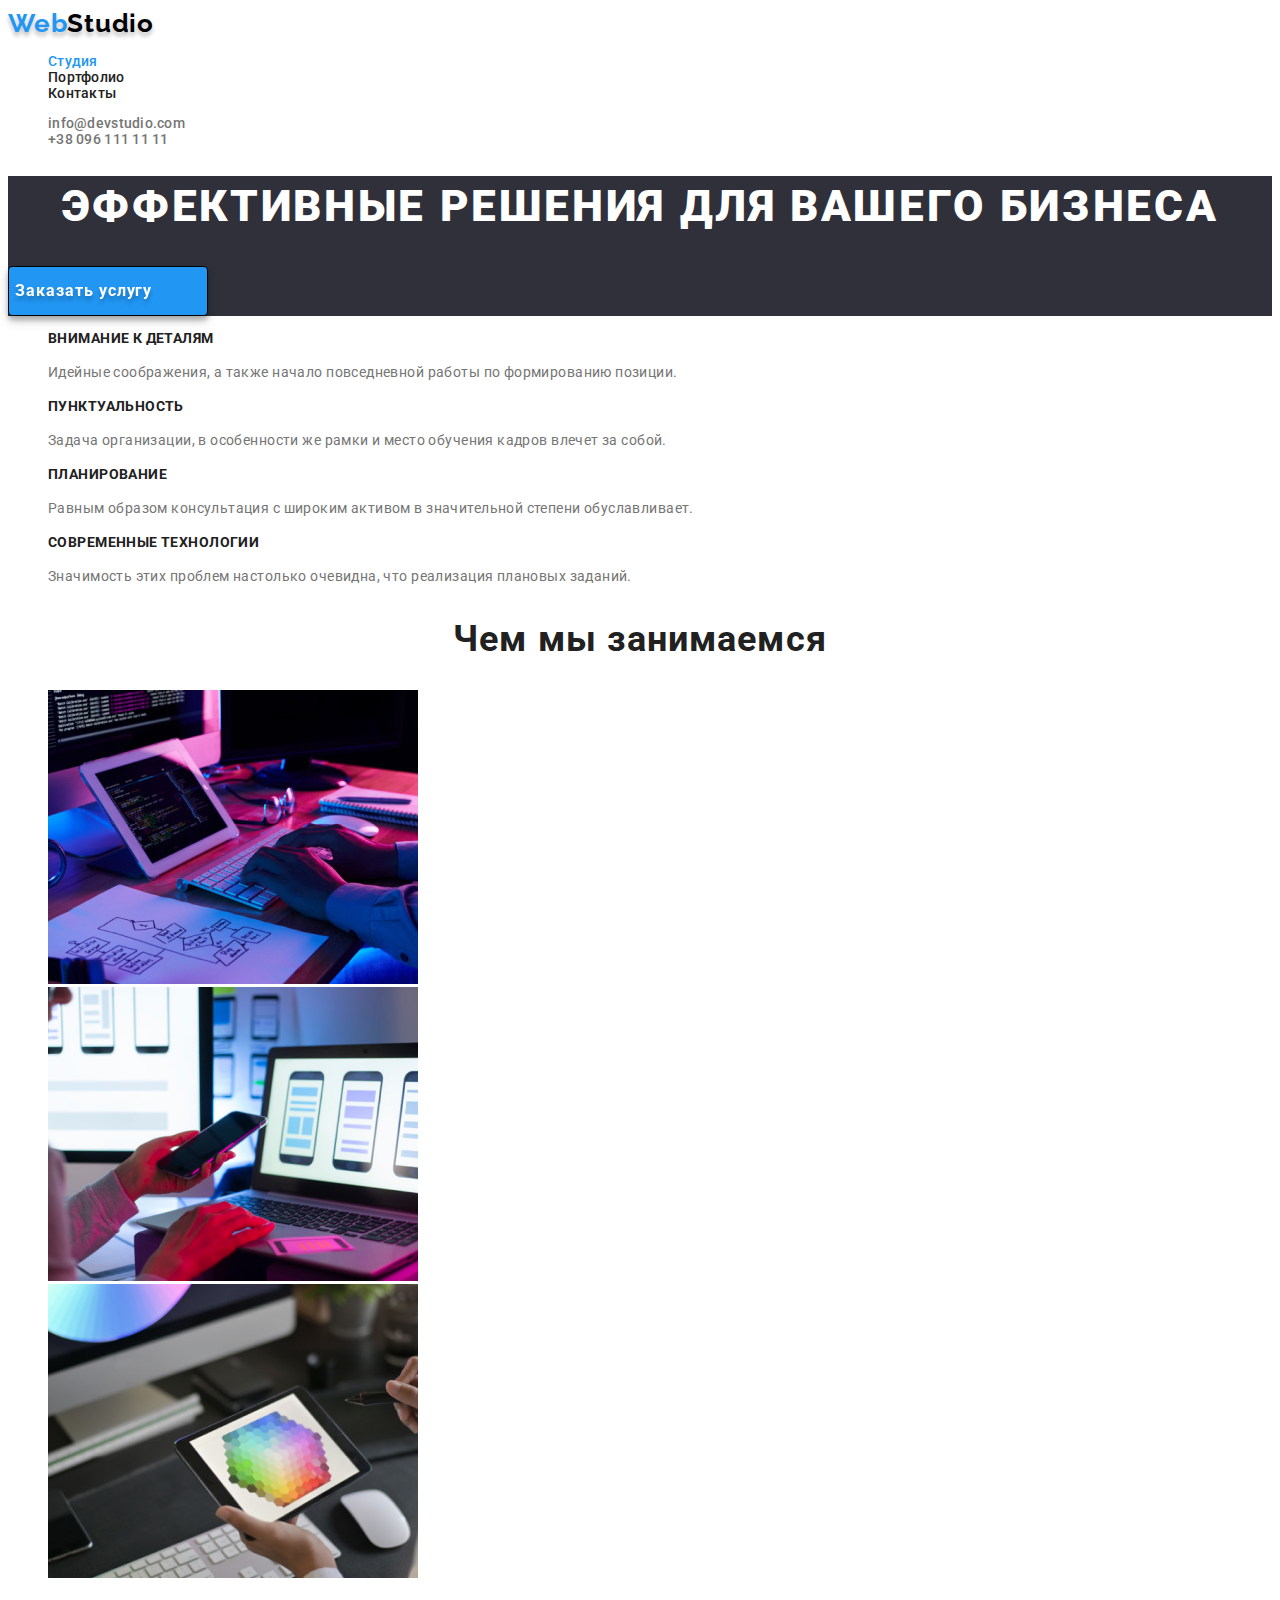
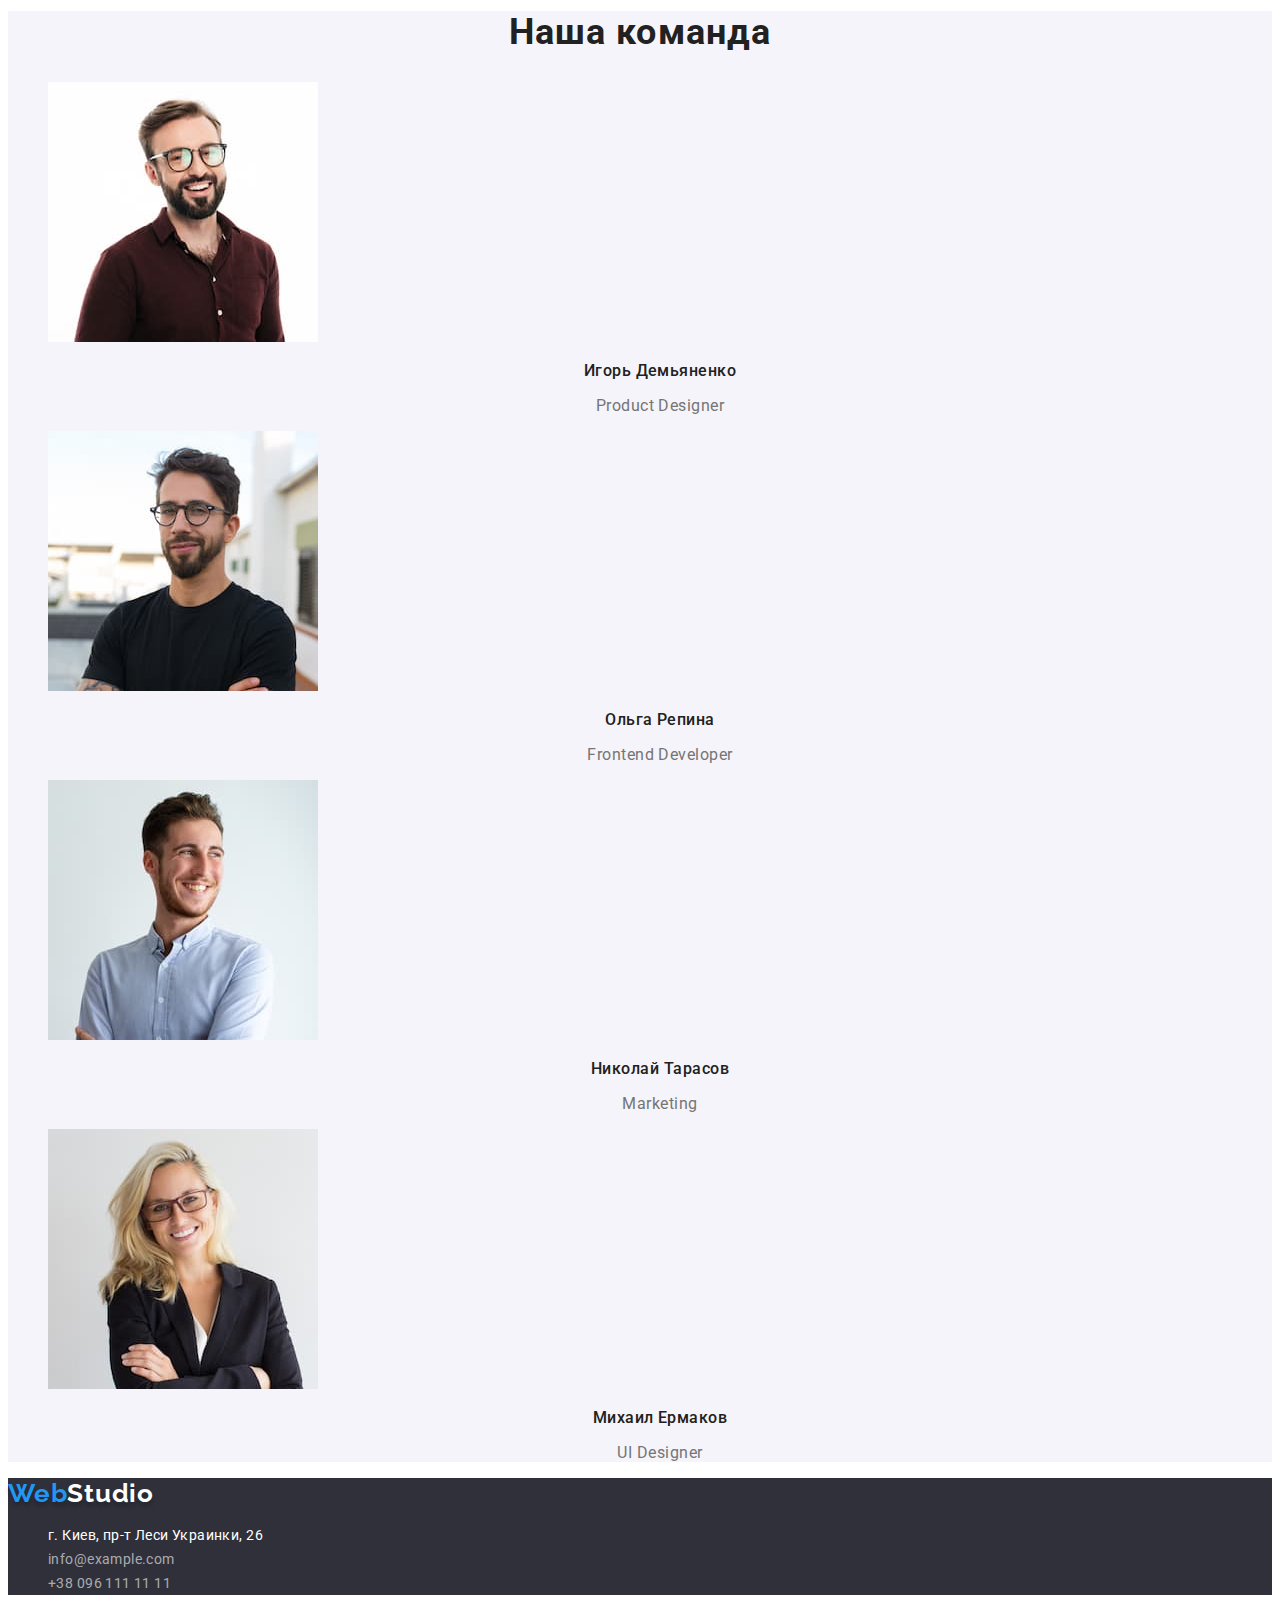
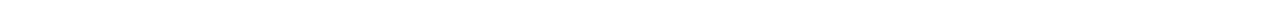
==== index.html @ 43584143 "Initial commit" ====
<!DOCTYPE html>
<html lang="ru">
  <head>
    <!-- Службова інформація -->
    <meta charset="utf-8" />
    <meta name="description" content="WebStudio" />
    <meta http-equiv="X-UA-Compatible" content="IE=edge" />

    <meta name="viewport" content="width=device-width, initial-scale=1.0" />
    <title>WebStudio</title>

    <!--Fonts start -->
    <link rel="preconnect" href="https://fonts.googleapis.com" />
    <link rel="preconnect" href="https://fonts.gstatic.com" crossorigin />
    <link
      href="https://fonts.googleapis.com/css2?family=Raleway:wght@700&family=Roboto:wght@400;500;700;900&display=swap"
      rel="stylesheet"
    />
    <!--fonts end-->
    <link rel="stylesheet" href="./css/styles.css" />
  </head>
  <body>
    <!-- Header section -->
    <header class="header">
      <a class="link header-logo-lp" href="./index.html"
        >Web<span class="link header-logo-rp">Studio</span></a
      >
      <nav class="header-nav">
        <ul class="list header-list">
          <li class="header-item">
            <a class="link header-link header-link-current" href="./index.html"
              >Студия</a
            >
          </li>
          <li class="header-item">
            <a class="link header-link" href="./portfolio.html">Портфолио</a>
          </li>
          <li class="header-item">
            <a class="link header-link" href="#">Контакты</a>
          </li>
        </ul>
      </nav>
      <ul class="list header-contacts-list">
        <li class="header-contacts-item">
          <a class="link header-email" href="mailto:info@devstudio.com"
            >info@devstudio.com</a
          >
        </li>
        <li class="header-contacts-item">
          <a class="link header-phone" href="tel:+380961111111"
            >+38 096 111 11 11</a
          >
        </li>
      </ul>
    </header>
    <!-- Main section -->
    <main>
      <!-- Hero -->
      <section class="hero">
        <h1 class="hero-header">Эффективные решения для вашего бизнеса</h1>
        <button class="hero-btn btn" type="button">Заказать услугу</button>
      </section>

      <!-- Features section (1-list) -->
      <section class="features">
        <h2 class="visually-hidden">Дьявол в деталях</h2>
        <ul class="list features-list">
          <li class="features-item">
            <h3 class="features-title">Внимание к деталям</h3>
            <p class="features-text">
              Идейные соображения, а также начало повседневной работы по
              формированию позиции.
            </p>
          </li>
          <li class="features-item">
            <h3 class="features-title">Пунктуальность</h3>
            <p class="features-text">
              Задача организации, в особенности же рамки и место обучения кадров
              влечет за собой.
            </p>
          </li>
          <li class="features-item">
            <h3 class="features-title">Планирование</h3>
            <p class="features-text">
              Равным образом консультация с широким активом в значительной
              степени обуславливает.
            </p>
          </li>
          <li class="features-item">
            <h3 class="features-title">Современные технологии</h3>
            <p class="features-text">
              Значимость этих проблем настолько очевидна, что реализация
              плановых заданий.
            </p>
          </li>
        </ul>
      </section>
      <!-- What we do section -->
      <section class="what-we-do">
        <h2 class="wwd-header">Чем мы занимаемся</h2>
        <ul class="list wwd-img-list">
          <li class="wwd-item">
            <img
              class="wwd-img"
              src="./images/wwd/box-1.jpg"
              alt="кодим"
              width="370"
              height="294"
            />
          </li>
          <li class="wwd-item">
            <img
              class="wwd-img"
              src="./images/wwd/box-2.jpg"
              alt="ещекодим"
              width="370"
              height="294"
            />
          </li>

          <li class="wwd-item">
            <img
              class="wwd-img"
              src="./images/wwd/box-3.jpg"
              alt="дизайним"
              width="370"
              height="294"
            />
          </li>
        </ul>
      </section>

      <!-- Our team section (1-list) -->
      <section class="our-team">
        <h2 class="our-team-header">Наша команда</h2>
        <ul class="list team-card-list">
          <li class="team-card-item">
            <img
              class="team-card-img"
              src="./images/our-team/tc1.jpg"
              alt="Демьяненко"
              width="270"
              height="260"
            />
            <h3 class="team-card-header">Игорь Демьяненко</h3>
            <p class="team-card-title">Product Designer</p>
          </li>
          <li class="team-card-item">
            <img
              class="team-card-img"
              src="./images/our-team/tc2.jpg"
              alt="Репина"
              width="270"
              height="260"
            />
            <h3 class="team-card-header">Ольга Репина</h3>
            <p class="team-card-title">Frontend Developer</p>
          </li>
          <li class="team-card-item">
            <img
              class="team-card-img"
              src="./images/our-team/tc3.jpg"
              alt="Тарасовв"
              width="270"
              height="260"
            />
            <h3 class="team-card-header">Николай Тарасов</h3>
            <p class="team-card-title">Marketing</p>
          </li>
          <li class="team-card-item">
            <img
              class="team-card-img"
              src="./images/our-team/tc4.jpg"
              alt="Ермаков"
              width="270"
              height="260"
            />
            <h3 class="team-card-header">Михаил Ермаков</h3>
            <p class="team-card-title">UI Designer</p>
          </li>
        </ul>
      </section>
    </main>
    <!-- Footer section -->
    <footer class="footer">
      <a class="link footer-logo-lp" href="./index.html"
        >Web<span class="link footer-logo-rp">Studio</span></a
      >
      <address>
        <ul class="list footer-address-list">
          <li class="footer-address-item">
            <a
              class="link footer-geo-address"
              href="https://goo.gl/maps/RQotqpEW55b5SoMn7"
              target="blank"
              rel="noopener noreferrer"
              >г. Киев, пр-т Леси Украинки, 26</a
            >
          </li>
          <li class="link footer-address-item">
            <a class="link footer-email" href="mailto:info@example.com"
              >info@example.com</a
            >
          </li>
          <li class="link footer-address-item">
            <a class="link footer-phone" href="tel:+380961111111"
              >+38 096 111 11 11</a
            >
          </li>
        </ul>
      </address>
    </footer>
  </body>
</html>
---- css/styles.css ----
/* INDEX.html page */
:root {
  /* fonts */
  --main-font: "Roboto", "sans-serif";
  --secondary-font: "Raleway", "san-serif";

  /* text colors */
  --main-text-color-b: #212121;
  --main-text-color-w: #ffffff;
  --main-text-color-gr: #757575;
  --btn-text-color-w: #ffffff;
  --btn-text-color-d: #212121;
  --accent-text-color-bl: #2196f3;

  /* backgroung colors */
  --main-bg-color-dk: #2f303a;
  --main-bg-color-gr: #f5f4fa;
  --main-bg-color-wt: #ffffff;
  --btn-bgc-color-bl: #2196f3;
  --btn-bgc-color-gr: #f5f4fa;
  --accent-btn-bgc-color: #188ce8;

  /*others*/
  --brand-color-blue: #2196f3;
  --brand-color-black: #000000;
  --brand-color-white: #ffffff;
  --border-header-color-gr: #ececec;
  --border-card-color-gr: #eeeeee;
}

body {
  font-family: var(--main-font);
  color: var(--main-text-color-b);
  background-color: var(--main-bg-color-wt);
  font-size: 14px;
  letter-spacing: 0.03em;
}

/* rerset styles */

.list {
  list-style: none;
}

.link {
  text-decoration: none;
  color: rgba(255, 255, 255, 0.6);
}
.btn {
  font-family: inherit;
  cursor: pointer;
}
.visually-hidden {
  position: absolute;
  width: 1px;
  height: 1px;
  margin: -1px;
  border: 0;
  padding: 0;

  white-space: nowrap;
  clip-path: inset(100%);
  clip: rect(0 0 0 0);
  overflow: hidden;
}
/* header section */

.header-email,
.header-phone {
  color: rgba(117, 117, 117, 1);
  font-weight: 500;
  font-size: 14px;
  line-height: calc(16 / 14);
  letter-spacing: 0.02em;
}

.header-phone:hover,
.header-phone:focus,
.header-email:hover,
.header-email:focus {
  color: #2196f3;
}

/* Elements */

/* header section */
.features-header {
  fill-rule: none;
}

.header-logo-lp {
  font-family: var(--secondary-font);
  font-weight: 700;
  font-size: 26px;
  line-height: calc(31 / 26);
  letter-spacing: 0.03em;
  color: var(--brand-color-blue);
  text-shadow: 0px 4px 4px rgba(0, 0, 0, 0.25);
}

.header-logo-rp {
  font-family: var(--secondary-font);
  font-weight: 700;
  font-size: 26px;
  line-height: calc(31 / 26);
  letter-spacing: 0.03em;
  color: var(--brand-color-black);
  text-shadow: 0px 4px 4px rgba(0, 0, 0, 0.25);
}

.header-link {
  font-weight: 500;
  font-size: 14px;
  line-height: 16px;
  letter-spacing: 0.02em;
  color: #212121;
}
.header-link:hover,
.header-link:focus {
  color: rgba(33, 150, 243, 1);
}

.header-link-current {
  color: rgba(33, 150, 243, 1);
}

/* hero section */
.hero {
  background-color: var(--main-bg-color-dk);
}
.hero-header {
  color: #ffffff;
  font-weight: 900;
  font-size: 44px;
  line-height: calc(60 / 44);
  text-align: center;
  letter-spacing: 0.06em;
  text-transform: uppercase;
}

.hero-btn {
  width: 200px;
  height: 50px;
  color: var(--btn-text-color-w);
  background-color: var(--btn-bgc-color-bl);
  filter: drop-shadow(0px 4px 4px rgba(0, 0, 0, 0.25));
  box-shadow: 0px 4px 4px rgba(0, 0, 0, 0.15);
  border-radius: 4px;
  font-family: "Roboto";
  font-style: normal;
  font-weight: 700;
  font-size: 16px;
  line-height: calc(30 / 16);
  display: flex;
  align-items: center;
  text-align: center;
  letter-spacing: 0.06em;
  border: 1px solid #000000;
  text-shadow: 0px 4px 4px rgba(0, 0, 0, 0.25);
}

.hero-btn:hover,
.hero-btn:focus {
  background-color: var(--accent-btn-bgc-color);
}
/* Features section */
.features-title {
  font-weight: 700;
  font-size: 14px;
  line-height: calc(16 / 14);
  letter-spacing: 0.03em;
  text-transform: uppercase;
  color: var(--main-text-color-b);
}

.features-text {
  font-weight: 400;
  font-size: 14px;
  line-height: calc(24 / 14);
  letter-spacing: 0.03em;
  color: #757575;
}

/* what we do section */
.wwd-header {
  font-weight: 700;
  font-size: 36px;
  line-height: calc(42 / 36);
  text-align: center;
  letter-spacing: 0.03em;
}

/* our team section */
.our-team {
  background-color: var(--main-bg-color-gr);
}
.our-team-header {
  font-weight: 700;
  font-size: 36px;
  line-height: calc(42 / 36);
  text-align: center;
  letter-spacing: 0.03em;
}

.team-card-header {
  font-weight: 500;
  font-size: 16px;
  line-height: calc(19 / 16);
  text-align: center;
  letter-spacing: 0.03em;
}
.team-card-title {
  font-weight: 400;
  font-size: 16px;
  line-height: calc(19 / 16);
  text-align: center;
  letter-spacing: 0.03em;
  color: #757575;
}
/* footer section */

.footer {
  background-color: var(--main-bg-color-dk);
}

.footer-logo-lp {
  font-family: var(--secondary-font);
  font-weight: 700;
  font-size: 26px;
  line-height: calc(31 / 26);
  letter-spacing: 0.03em;
  color: var(--brand-color-blue);
  text-shadow: 0px 4px 4px rgba(0, 0, 0, 0.25);
}

.footer-logo-rp {
  font-family: var(--secondary-font);
  font-weight: 700;
  font-size: 26px;
  line-height: calc(31 / 26);
  letter-spacing: 0.03em;
  color: var(--brand-color-white);
  text-shadow: 0px 4px 4px rgba(0, 0, 0, 0.25);
}

address {
  font-style: normal;
}
.footer-geo-address {
  color: #ffffff;
  font-weight: 400;
  font-size: 14px;
  line-height: calc(24 / 14);
  letter-spacing: 0.03em;
}
.footer-geo-address:hover,
.footer-geo-address:focus {
  color: var(--accent-btn-bgc-color);
}
.footer-phone,
.footer-email {
  color: rgba(255, 255, 255, 0.6);
  font-weight: 400;
  font-size: 14px;
  line-height: calc(24 / 14);
  letter-spacing: 0.03em;
}

.footer-phone:hover,
.footer-phone:focus,
.footer-email:hover,
.footer-email:focus {
  color: var(--accent-text-color-bl);
}

/* PORTFOLIO.html page */

/* main section>
/* portfolio section */
/*buttons controls */
.filter-btn {
  background-color: var(--main-bg-color-gr);
  color: var(--main-text-color-b);
  font-style: normal;
  font-weight: 500;
  font-size: 16px;
  line-height: calc(26 / 16);
  text-align: center;
  letter-spacing: 0.03em;
}

.filter-btn:hover,
.filter-btn:focus {
  background-color: var(--accent-btn-bgc-color);
  color: var(--main-text-color-w);
}

.current-btn {
  background-color: var(--accent-btn-bgc-color);
  color: var(--main-text-color-w);
  font-family: "Roboto";
  font-weight: 500;
  font-size: 16px;
  line-height: calc(26 / 16);
  text-align: center;
  letter-spacing: 0.03em;

  box-shadow: 0px 3px 1px rgba(0, 0, 0, 0.1), 0px 1px 2px rgba(0, 0, 0, 0.08),
    0px 2px 2px rgba(0, 0, 0, 0.12);
  border-radius: 4px;
}
.current-btn:hover,
.current-btn:focus {
  background-color: var(--accent-btn-bgc-color);
}

/* portfolio cards */
.pf-card-header {
  font-weight: 700;
  font-size: 18px;
  line-height: calc(36 / 18);
  letter-spacing: 0.06em;
  color: var(--main-text-color-b);
}
.pf-card-title {
  font-size: 16px;
  line-height: 30px;
  letter-spacing: 0.03em;
  color: var(--main-text-color-gr);
}
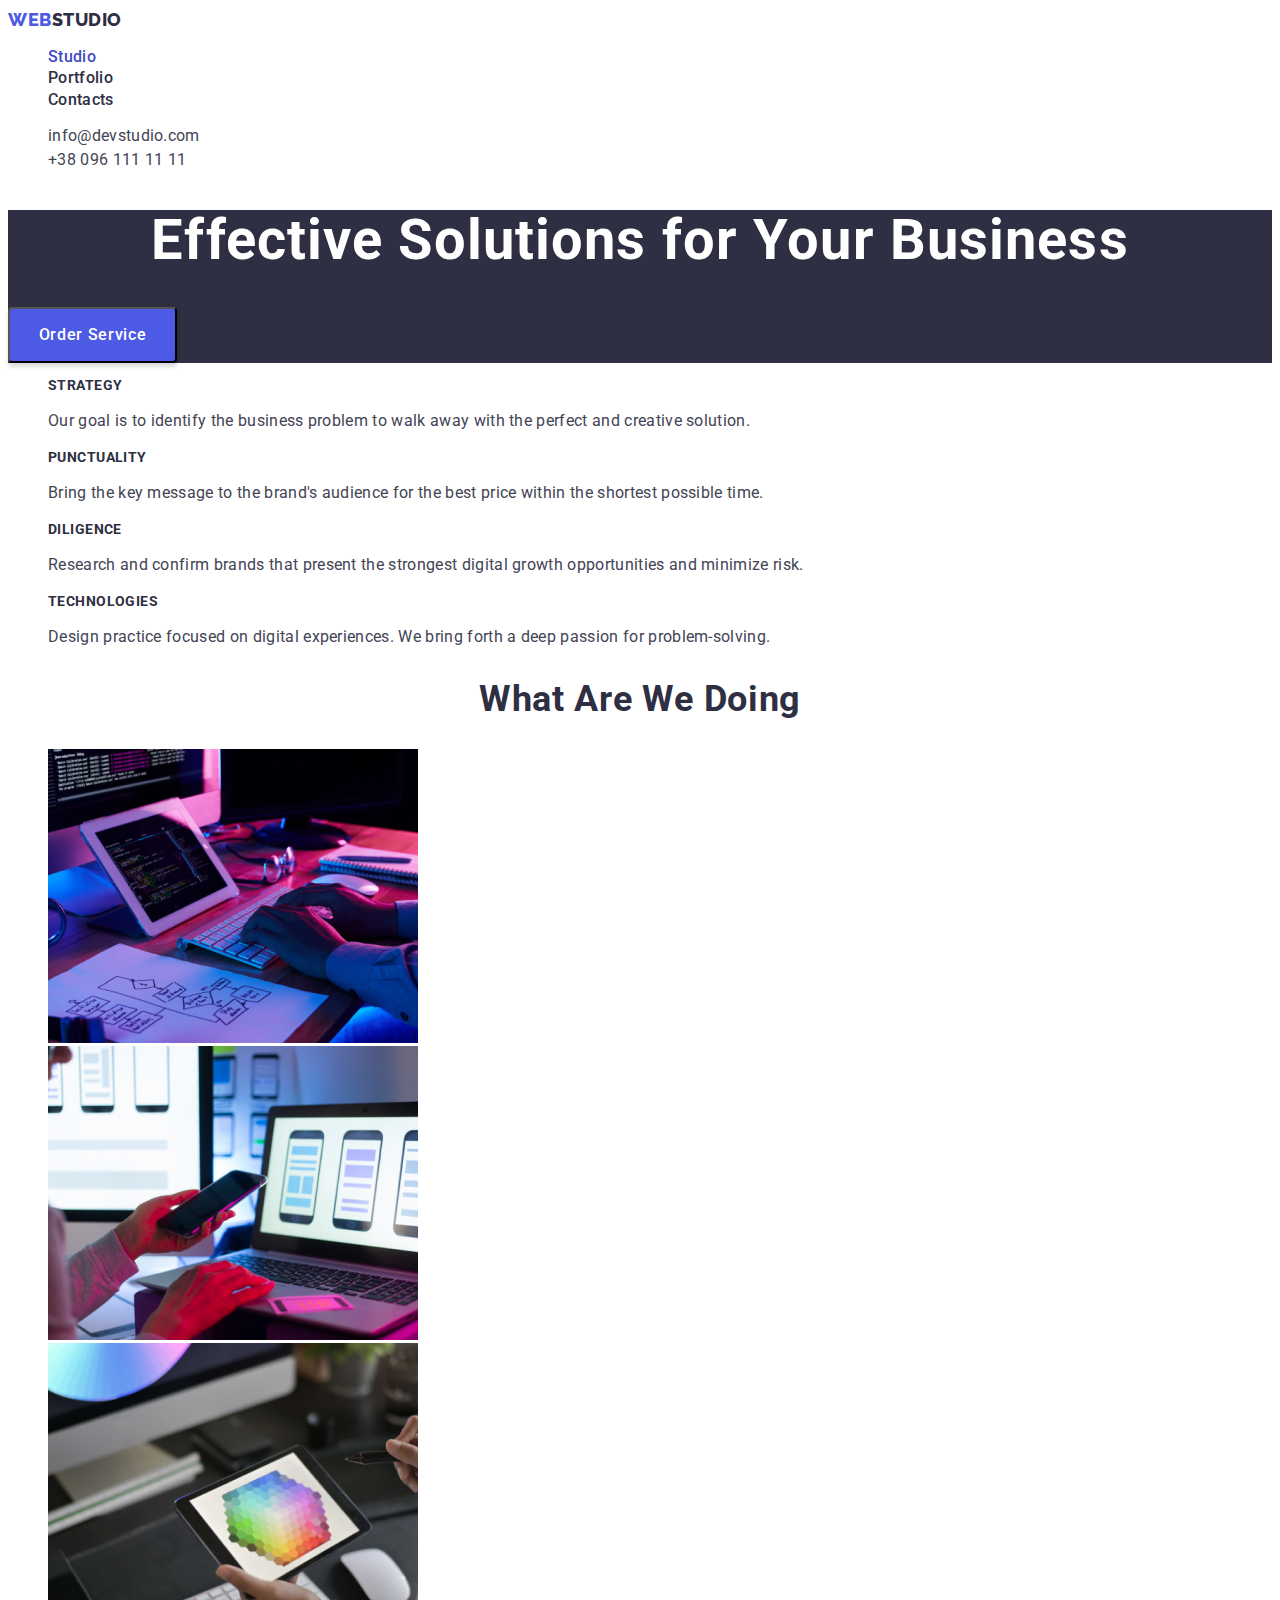
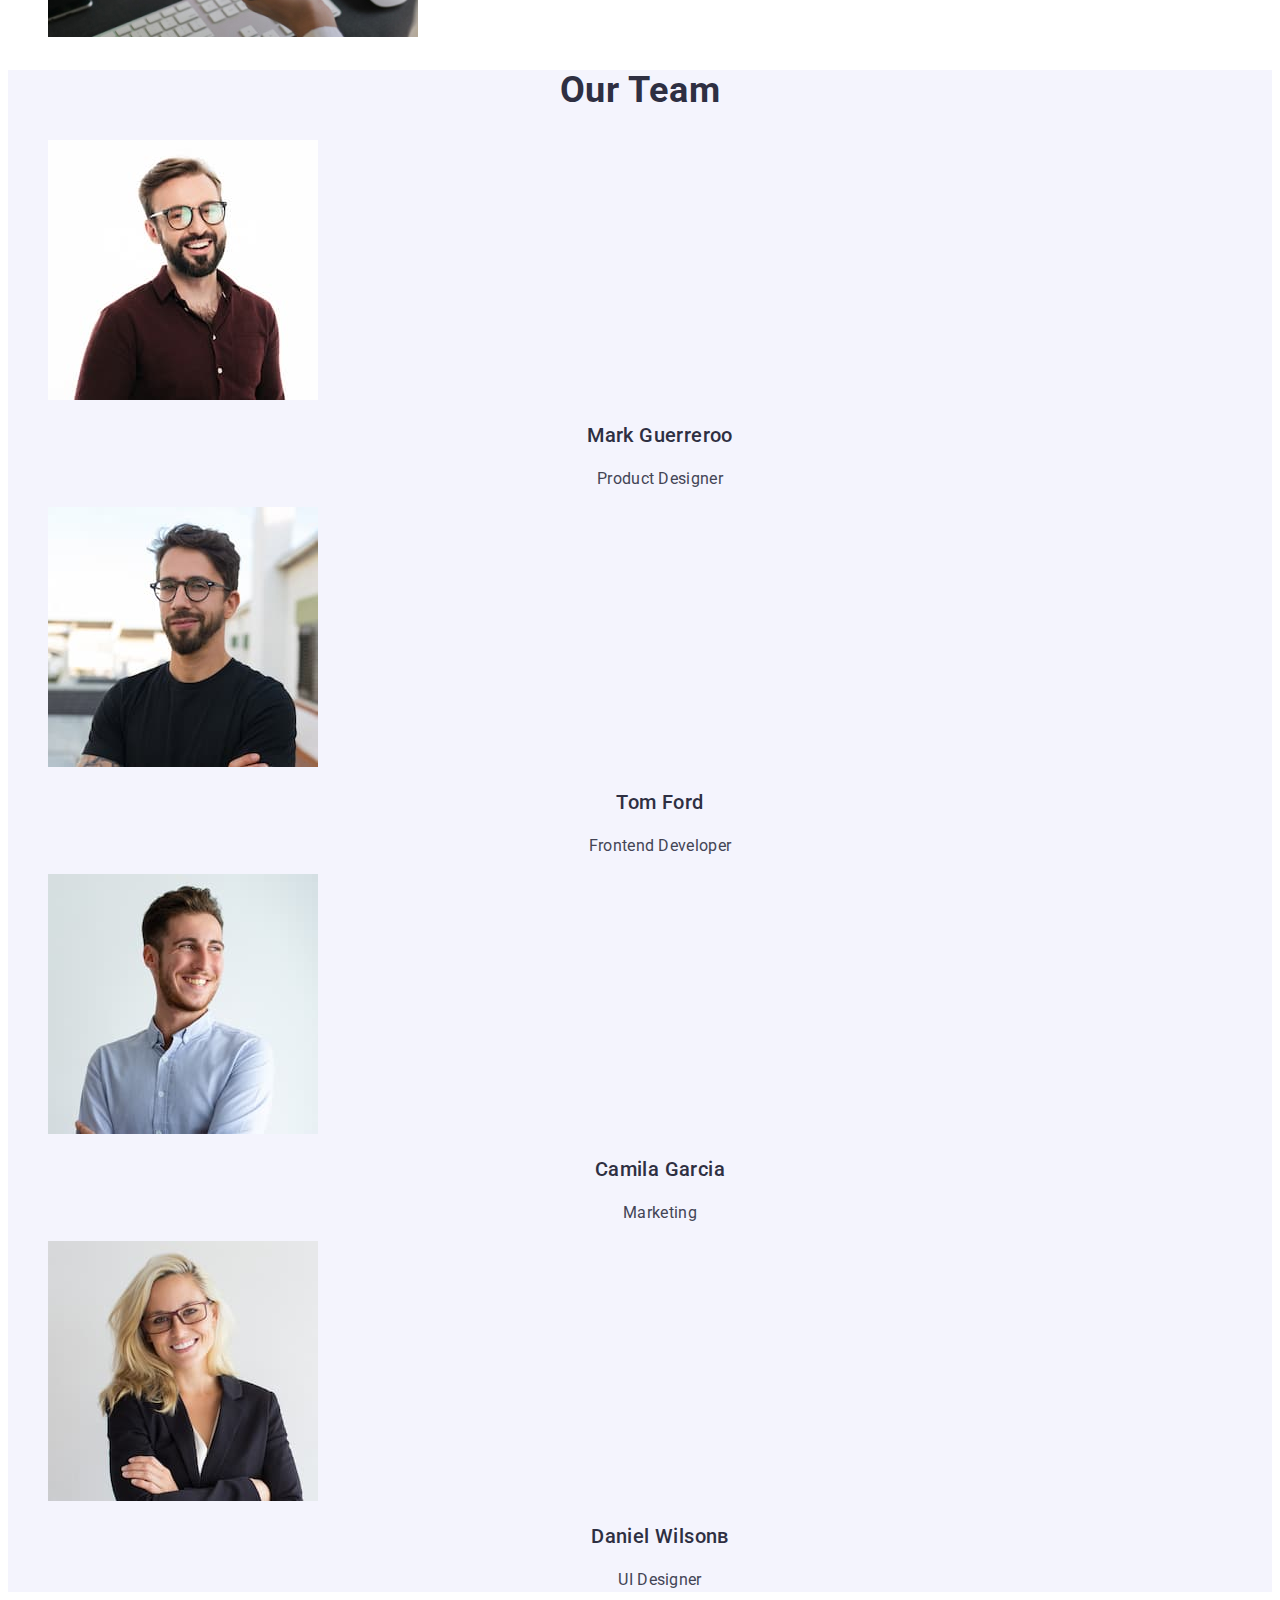
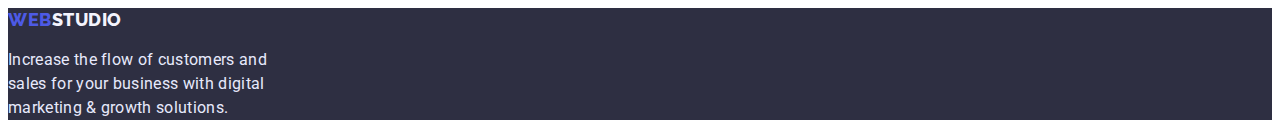
==== commit ccb661c4: "redesign" ====
--- a/index.html
+++ b/index.html
@@ -29,14 +29,14 @@
         <ul class="list header-list">
           <li class="header-item">
             <a class="link header-link header-link-current" href="./index.html"
-              >Студия</a
+              >Studio</a
             >
           </li>
           <li class="header-item">
-            <a class="link header-link" href="./portfolio.html">Портфолио</a>
+            <a class="link header-link" href="./portfolio.html">Portfolio</a>
           </li>
           <li class="header-item">
-            <a class="link header-link" href="#">Контакты</a>
+            <a class="link header-link" href="#">Contacts</a>
           </li>
         </ul>
       </nav>
@@ -57,47 +57,47 @@
     <main>
       <!-- Hero -->
       <section class="hero">
-        <h1 class="hero-header">Эффективные решения для вашего бизнеса</h1>
-        <button class="hero-btn btn" type="button">Заказать услугу</button>
+        <h1 class="hero-header">Effective Solutions for Your Business</h1>
+        <button class="hero-btn btn" type="button">Order Service</button>
       </section>
 
       <!-- Features section (1-list) -->
       <section class="features">
-        <h2 class="visually-hidden">Дьявол в деталях</h2>
+        <h2 class="visually-hidden">Devil is in details</h2>
         <ul class="list features-list">
           <li class="features-item">
-            <h3 class="features-title">Внимание к деталям</h3>
-            <p class="features-text">
-              Идейные соображения, а также начало повседневной работы по
-              формированию позиции.
-            </p>
-          </li>
-          <li class="features-item">
-            <h3 class="features-title">Пунктуальность</h3>
-            <p class="features-text">
-              Задача организации, в особенности же рамки и место обучения кадров
-              влечет за собой.
-            </p>
-          </li>
-          <li class="features-item">
-            <h3 class="features-title">Планирование</h3>
-            <p class="features-text">
-              Равным образом консультация с широким активом в значительной
-              степени обуславливает.
-            </p>
-          </li>
-          <li class="features-item">
-            <h3 class="features-title">Современные технологии</h3>
-            <p class="features-text">
-              Значимость этих проблем настолько очевидна, что реализация
-              плановых заданий.
+            <h3 class="features-title">Strategy</h3>
+            <p class="features-text">
+              Our goal is to identify the business
+problem to walk away with the perfect and creative solution.
+            </p>
+          </li>
+          <li class="features-item">
+            <h3 class="features-title">Punctuality</h3>
+            <p class="features-text">
+              Bring the key message to the
+              brand's audience for the best price within the shortest possible time.
+            </p>
+          </li>
+          <li class="features-item">
+            <h3 class="features-title">Diligence</h3>
+            <p class="features-text">
+              Research and confirm brands that
+              present the strongest digital growth opportunities and minimize risk.
+            </p>
+          </li>
+          <li class="features-item">
+            <h3 class="features-title">Technologies</h3>
+            <p class="features-text">
+              Design practice focused on digital
+               experiences. We bring forth a deep passion for problem-solving.
             </p>
           </li>
         </ul>
       </section>
       <!-- What we do section -->
       <section class="what-we-do">
-        <h2 class="wwd-header">Чем мы занимаемся</h2>
+        <h2 class="wwd-header">What are we doing</h2>
         <ul class="list wwd-img-list">
           <li class="wwd-item">
             <img
@@ -132,7 +132,7 @@
 
       <!-- Our team section (1-list) -->
       <section class="our-team">
-        <h2 class="our-team-header">Наша команда</h2>
+        <h2 class="our-team-header">Our Team</h2>
         <ul class="list team-card-list">
           <li class="team-card-item">
             <img
@@ -142,7 +142,7 @@
               width="270"
               height="260"
             />
-            <h3 class="team-card-header">Игорь Демьяненко</h3>
+            <h3 class="team-card-header">Mark Guerreroо</h3>
             <p class="team-card-title">Product Designer</p>
           </li>
           <li class="team-card-item">
@@ -153,7 +153,7 @@
               width="270"
               height="260"
             />
-            <h3 class="team-card-header">Ольга Репина</h3>
+            <h3 class="team-card-header">Tom Ford</h3>
             <p class="team-card-title">Frontend Developer</p>
           </li>
           <li class="team-card-item">
@@ -164,7 +164,7 @@
               width="270"
               height="260"
             />
-            <h3 class="team-card-header">Николай Тарасов</h3>
+            <h3 class="team-card-header">Camila Garcia</h3>
             <p class="team-card-title">Marketing</p>
           </li>
           <li class="team-card-item">
@@ -175,7 +175,7 @@
               width="270"
               height="260"
             />
-            <h3 class="team-card-header">Михаил Ермаков</h3>
+            <h3 class="team-card-header">Daniel Wilsonв</h3>
             <p class="team-card-title">UI Designer</p>
           </li>
         </ul>
@@ -186,7 +186,7 @@
       <a class="link footer-logo-lp" href="./index.html"
         >Web<span class="link footer-logo-rp">Studio</span></a
       >
-      <address>
+      <!-- <address>
         <ul class="list footer-address-list">
           <li class="footer-address-item">
             <a
@@ -205,10 +205,18 @@
           <li class="link footer-address-item">
             <a class="link footer-phone" href="tel:+380961111111"
               >+38 096 111 11 11</a
-            >
-          </li>
-        </ul>
-      </address>
+            > -->
+          <!-- </li>
+        </ul> -->
+      <!-- </address> -->
+      <div>
+        <p class="footer-text">
+        Increase the flow of customers and
+        sales for your business with digital
+        marketing & growth solutions.
+        </p>
+      </div>
+    </ul>
     </footer>
   </body>
 </html>
--- a/css/styles.css
+++ b/css/styles.css
@@ -5,38 +5,40 @@
   --secondary-font: "Raleway", "san-serif";
 
   /* text colors */
-  --main-text-color-b: #212121;
+  --main-text-color-nb: #2E2F42;
   --main-text-color-w: #ffffff;
-  --main-text-color-gr: #757575;
+  --main-text-color-iris: #4D5AE5;
+  --main-text-color-ocean: #404BBF;
+  --main-text-color-slate: #434455;
   --btn-text-color-w: #ffffff;
-  --btn-text-color-d: #212121;
-  --accent-text-color-bl: #2196f3;
+  --accent-text-color-cf: #E7E9FC;
 
   /* backgroung colors */
-  --main-bg-color-dk: #2f303a;
-  --main-bg-color-gr: #f5f4fa;
+  --main-bg-color-dk: #2E2F42;
+  --main-bg-color-cloud: #F4F4FD;
   --main-bg-color-wt: #ffffff;
-  --btn-bgc-color-bl: #2196f3;
-  --btn-bgc-color-gr: #f5f4fa;
-  --accent-btn-bgc-color: #188ce8;
+  --btn-bgc-color-iris: #4D5AE5;
+  --btn-bgc-color-ocean: #404BBF;
+  --btn-bgc-color-cloud: #F4F4FD;
+  
 
   /*others*/
-  --brand-color-blue: #2196f3;
-  --brand-color-black: #000000;
-  --brand-color-white: #ffffff;
-  --border-header-color-gr: #ececec;
-  --border-card-color-gr: #eeeeee;
+  --brand-color-iris: #4D5AE5;
+  --brand-color-navi-blue:#2E2F42;
+  --brand-color-cloud: #F4F4FD;
+  --border-header-color-cloud: #F4F4FD;
+  --border-card-color-cloud: #F4F4FD;
 }
 
 body {
   font-family: var(--main-font);
-  color: var(--main-text-color-b);
+  color: var(--main-text-color-slate);
   background-color: var(--main-bg-color-wt);
   font-size: 14px;
   letter-spacing: 0.03em;
 }
 
-/* rerset styles */
+/* reset styles */
 
 .list {
   list-style: none;
@@ -67,10 +69,10 @@
 
 .header-email,
 .header-phone {
-  color: rgba(117, 117, 117, 1);
-  font-weight: 500;
-  font-size: 14px;
-  line-height: calc(16 / 14);
+  color: var(--main-text-color-slate);
+  font-weight: 400;
+  font-size: 16px;
+  line-height: calc(24 / 16);
   letter-spacing: 0.02em;
 }
 
@@ -78,7 +80,7 @@
 .header-phone:focus,
 .header-email:hover,
 .header-email:focus {
-  color: #2196f3;
+  color: var(--main-text-color-ocean);
 }
 
 /* Elements */
@@ -90,38 +92,38 @@
 
 .header-logo-lp {
   font-family: var(--secondary-font);
-  font-weight: 700;
-  font-size: 26px;
-  line-height: calc(31 / 26);
-  letter-spacing: 0.03em;
-  color: var(--brand-color-blue);
-  text-shadow: 0px 4px 4px rgba(0, 0, 0, 0.25);
+  font-weight: 800;
+  font-size: 18px;
+  line-height: calc(24 / 18);
+  letter-spacing: 0.03em;
+  color: var(--brand-color-iris);
+  text-transform: uppercase;
 }
 
 .header-logo-rp {
   font-family: var(--secondary-font);
-  font-weight: 700;
-  font-size: 26px;
-  line-height: calc(31 / 26);
-  letter-spacing: 0.03em;
-  color: var(--brand-color-black);
-  text-shadow: 0px 4px 4px rgba(0, 0, 0, 0.25);
+  font-weight: 800;
+  font-size: 18px;
+  line-height: calc(24 / 18);
+  letter-spacing: 0.03em;
+  color: var(--brand-color-navi-blue);
+  text-transform: uppercase;
 }
 
 .header-link {
   font-weight: 500;
-  font-size: 14px;
-  line-height: 16px;
-  letter-spacing: 0.02em;
-  color: #212121;
+  font-size: 16px;
+  line-height: calc(24 / 18);
+  letter-spacing: 0.02em;
+  color: var(--main-text-color-nb);
 }
 .header-link:hover,
 .header-link:focus {
-  color: rgba(33, 150, 243, 1);
+  color: var(--main-text-color-ocean);
 }
 
 .header-link-current {
-  color: rgba(33, 150, 243, 1);
+  color: var(--main-text-color-ocean);
 }
 
 /* hero section */
@@ -129,39 +131,31 @@
   background-color: var(--main-bg-color-dk);
 }
 .hero-header {
-  color: #ffffff;
-  font-weight: 900;
-  font-size: 44px;
-  line-height: calc(60 / 44);
-  text-align: center;
-  letter-spacing: 0.06em;
-  text-transform: uppercase;
+  color: var(--main-bg-color-wt);
+  font-weight: 700;
+  font-size: 56px;
+  line-height: calc(60 / 56);
+  text-align: center;
+  letter-spacing: 0.02em;
+
 }
 
 .hero-btn {
-  width: 200px;
-  height: 50px;
+  width: 169px;
+  height: 56px;
   color: var(--btn-text-color-w);
-  background-color: var(--btn-bgc-color-bl);
-  filter: drop-shadow(0px 4px 4px rgba(0, 0, 0, 0.25));
+  background-color: var(--btn-bgc-color-iris);
   box-shadow: 0px 4px 4px rgba(0, 0, 0, 0.15);
   border-radius: 4px;
-  font-family: "Roboto";
-  font-style: normal;
-  font-weight: 700;
-  font-size: 16px;
-  line-height: calc(30 / 16);
-  display: flex;
-  align-items: center;
-  text-align: center;
-  letter-spacing: 0.06em;
-  border: 1px solid #000000;
-  text-shadow: 0px 4px 4px rgba(0, 0, 0, 0.25);
+  font-weight: 500;
+  font-size: 16px;
+  line-height: calc(24 / 16);
+  letter-spacing: 0.04em;
 }
 
 .hero-btn:hover,
 .hero-btn:focus {
-  background-color: var(--accent-btn-bgc-color);
+  background-color: #404BBF;
 }
 /* Features section */
 .features-title {
@@ -170,53 +164,46 @@
   line-height: calc(16 / 14);
   letter-spacing: 0.03em;
   text-transform: uppercase;
-  color: var(--main-text-color-b);
+  color: var(--main-text-color-nb);
 }
 
 .features-text {
   font-weight: 400;
-  font-size: 14px;
-  line-height: calc(24 / 14);
-  letter-spacing: 0.03em;
-  color: #757575;
-}
-
-/* what we do section */
-.wwd-header {
+  font-size: 16px;
+  line-height: calc(24 / 16);
+  letter-spacing: 0.02em;
+}
+
+/* what we do section / our team section */
+.wwd-header, .our-team-header {
   font-weight: 700;
   font-size: 36px;
-  line-height: calc(42 / 36);
-  text-align: center;
-  letter-spacing: 0.03em;
-}
-
-/* our team section */
+  line-height: calc(40 / 36);
+  color: var(--main-text-color-nb);
+  text-align: center;
+  letter-spacing: 0.02em;
+  text-transform: capitalize;
+}
 .our-team {
-  background-color: var(--main-bg-color-gr);
-}
-.our-team-header {
-  font-weight: 700;
-  font-size: 36px;
-  line-height: calc(42 / 36);
-  text-align: center;
-  letter-spacing: 0.03em;
+  background-color: var(--main-bg-color-cloud);
 }
 
 .team-card-header {
   font-weight: 500;
-  font-size: 16px;
-  line-height: calc(19 / 16);
-  text-align: center;
-  letter-spacing: 0.03em;
+  font-size: 20px;
+  line-height: calc(24 / 20);
+  text-align: center;
+  letter-spacing: 0.02em;
+  color: var(--main-text-color-nb);
 }
 .team-card-title {
   font-weight: 400;
   font-size: 16px;
-  line-height: calc(19 / 16);
-  text-align: center;
-  letter-spacing: 0.03em;
-  color: #757575;
-}
+  line-height: calc(24 / 16);
+  text-align: center;
+  letter-spacing: 0.02em;
+}
+
 /* footer section */
 
 .footer {
@@ -225,26 +212,26 @@
 
 .footer-logo-lp {
   font-family: var(--secondary-font);
-  font-weight: 700;
-  font-size: 26px;
-  line-height: calc(31 / 26);
-  letter-spacing: 0.03em;
-  color: var(--brand-color-blue);
-  text-shadow: 0px 4px 4px rgba(0, 0, 0, 0.25);
+  font-weight: 800;
+  font-size: 18px;
+  line-height: calc(24 / 18);
+  letter-spacing: 0.03em;
+  color: var(--brand-color-iris);
+  text-transform: uppercase;
 }
 
 .footer-logo-rp {
   font-family: var(--secondary-font);
-  font-weight: 700;
-  font-size: 26px;
-  line-height: calc(31 / 26);
-  letter-spacing: 0.03em;
-  color: var(--brand-color-white);
-  text-shadow: 0px 4px 4px rgba(0, 0, 0, 0.25);
-}
-
+  font-weight: 800;
+  font-size: 18px;
+  line-height: calc(24 / 18);
+  letter-spacing: 0.03em;
+  color: var(--brand-color-cloud);
+  text-transform: uppercase;
+}
+/* Adress
 address {
-  font-style: normal;
+ 
 }
 .footer-geo-address {
   color: #ffffff;
@@ -271,37 +258,38 @@
 .footer-email:hover,
 .footer-email:focus {
   color: var(--accent-text-color-bl);
-}
+} */
+
 
 /* PORTFOLIO.html page */
 
 /* main section>
 /* portfolio section */
 /*buttons controls */
+
 .filter-btn {
-  background-color: var(--main-bg-color-gr);
-  color: var(--main-text-color-b);
-  font-style: normal;
-  font-weight: 500;
-  font-size: 16px;
-  line-height: calc(26 / 16);
-  text-align: center;
-  letter-spacing: 0.03em;
+  background-color: var(--main-bg-color-cloud);
+  color: var(--main-text-color-iris);
+  font-weight: 500;
+  font-size: 16px;
+  line-height: calc(24 / 16);
+  text-align: center;
+  letter-spacing: 0.04em;
 }
 
 .filter-btn:hover,
 .filter-btn:focus {
-  background-color: var(--accent-btn-bgc-color);
+  background-color: var(--btn-bgc-color-iris);
   color: var(--main-text-color-w);
 }
 
 .current-btn {
-  background-color: var(--accent-btn-bgc-color);
+  background-color: var(--btn-bgc-color-ocean);
   color: var(--main-text-color-w);
   font-family: "Roboto";
   font-weight: 500;
   font-size: 16px;
-  line-height: calc(26 / 16);
+  line-height: calc(24 / 16);
   text-align: center;
   letter-spacing: 0.03em;
 
@@ -311,7 +299,7 @@
 }
 .current-btn:hover,
 .current-btn:focus {
-  background-color: var(--accent-btn-bgc-color);
+  background-color: var(--btn-bgc-color-iris);
 }
 
 /* portfolio cards */
@@ -320,11 +308,19 @@
   font-size: 18px;
   line-height: calc(36 / 18);
   letter-spacing: 0.06em;
-  color: var(--main-text-color-b);
+  color: var(--main-text-color-nb);
 }
 .pf-card-title {
   font-size: 16px;
-  line-height: 30px;
-  letter-spacing: 0.03em;
-  color: var(--main-text-color-gr);
-}
+  line-height: calc(30 / 16);
+  letter-spacing: 0.03em;
+  color: var(--main-text-color-slate);
+}
+.footer-text{
+  width: 264px;
+  font-weight: 400;
+  font-size: 16px;
+  line-height: calc(24 / 16);
+  color: var(--accent-text-color-cf);
+  letter-spacing: 0.02em;
+  }
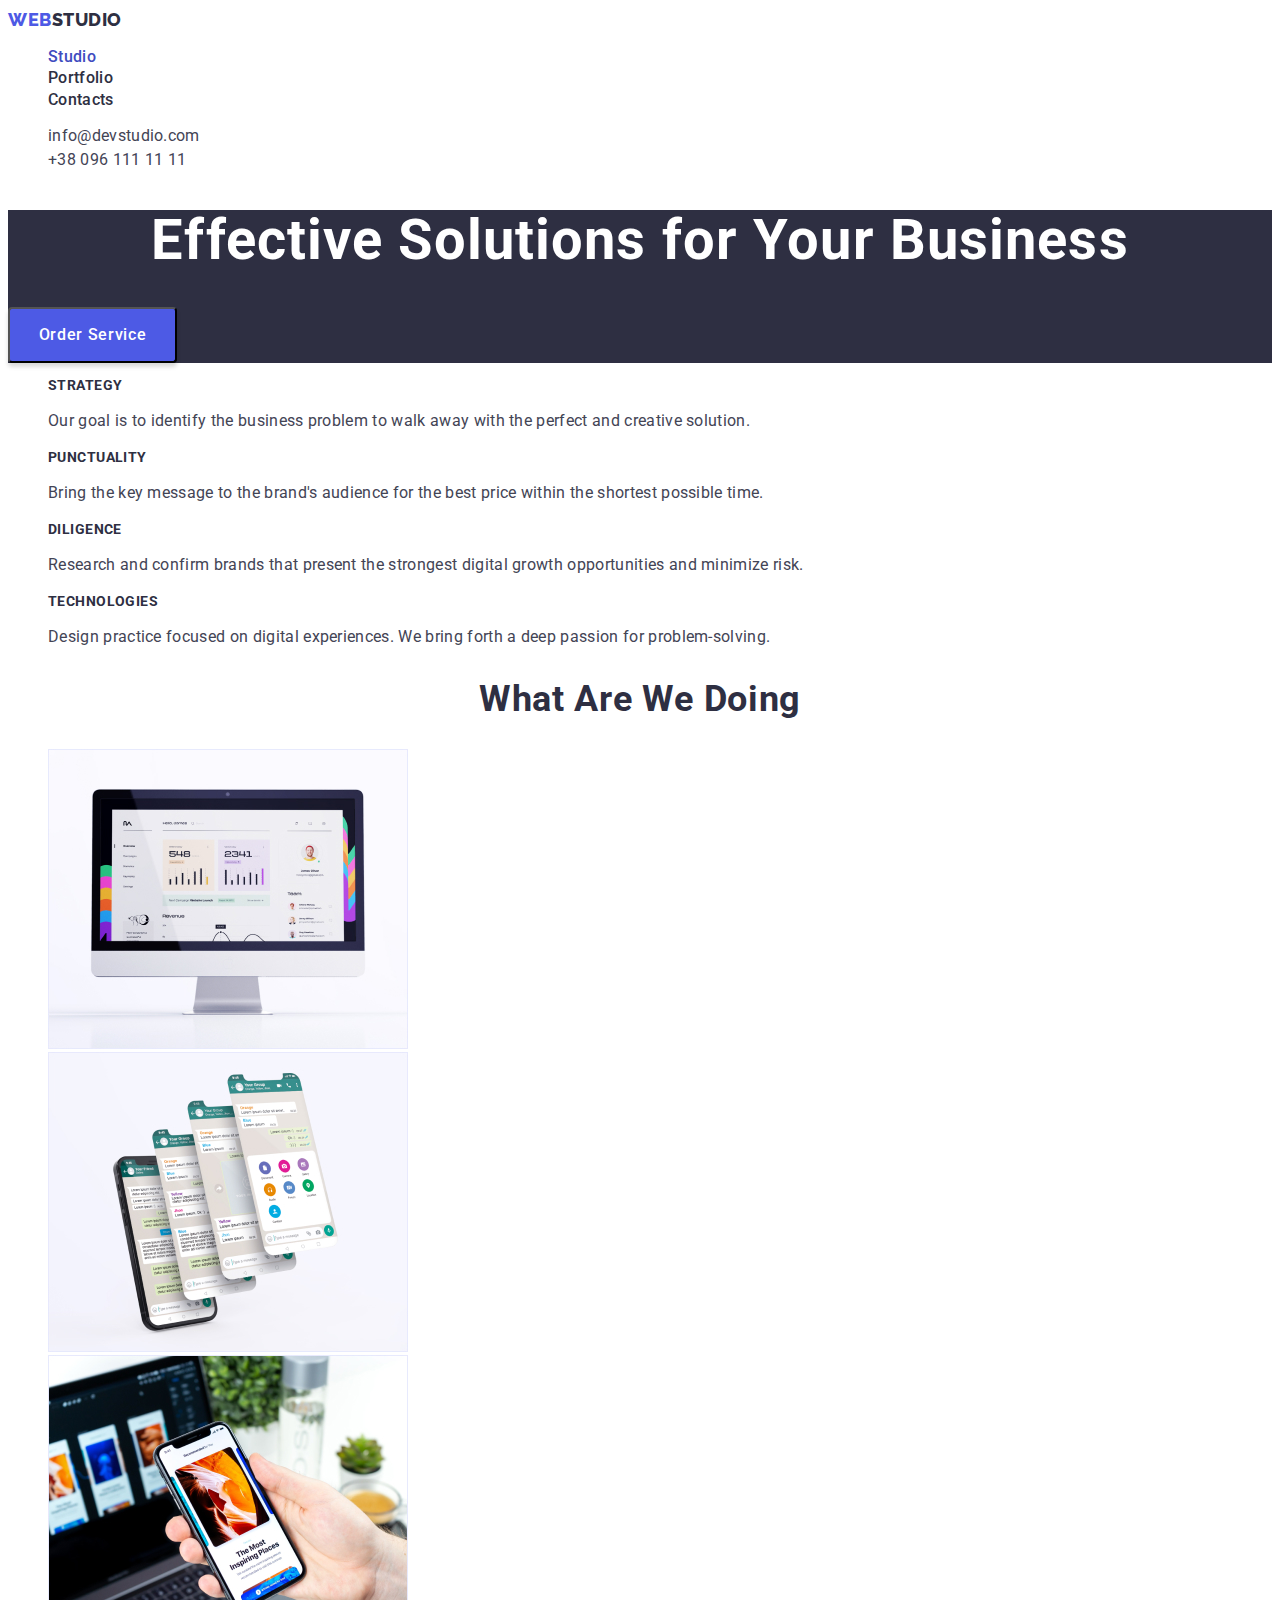
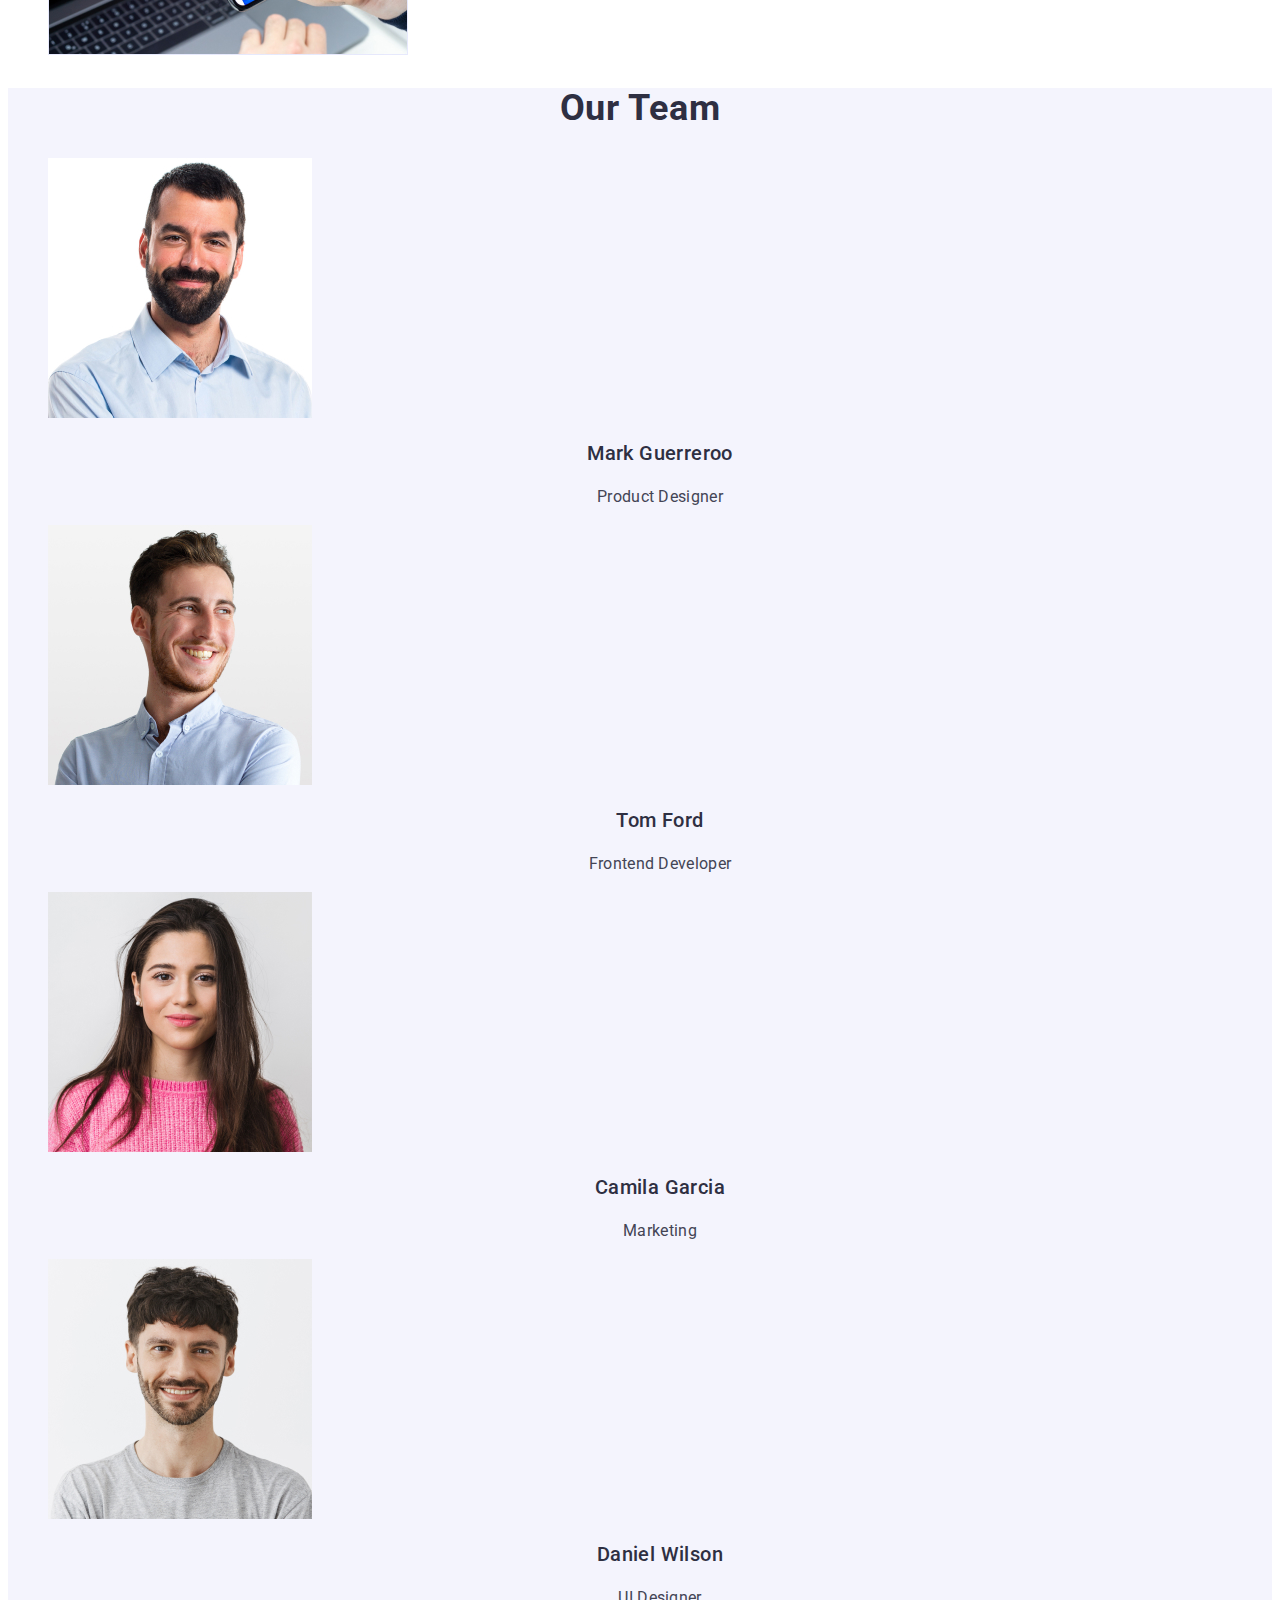
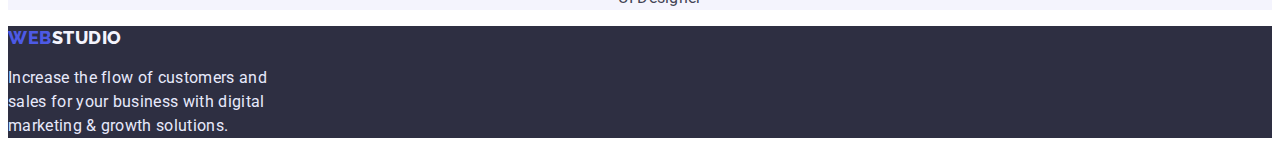
==== commit 1490197b: "redesign finished" ====
--- a/index.html
+++ b/index.html
@@ -102,29 +102,29 @@
           <li class="wwd-item">
             <img
               class="wwd-img"
-              src="./images/wwd/box-1.jpg"
-              alt="кодим"
-              width="370"
-              height="294"
+              src="./images/wwd/wwd-mac.jpg"
+              alt="web-apps"
+              width="360"
+              height="300"
             />
           </li>
           <li class="wwd-item">
             <img
               class="wwd-img"
-              src="./images/wwd/box-2.jpg"
-              alt="ещекодим"
-              width="370"
-              height="294"
+              src="./images/wwd/wwd-whatsapp.jpg"
+              alt="mobile-apps"
+              width="360"
+              height="300"
             />
           </li>
 
           <li class="wwd-item">
             <img
               class="wwd-img"
-              src="./images/wwd/box-3.jpg"
-              alt="дизайним"
-              width="370"
-              height="294"
+              src="./images/wwd/wwd-xiphone.jpg"
+              alt="mobile-vers"
+              width="360"
+              height="300"
             />
           </li>
         </ul>
@@ -137,9 +137,9 @@
           <li class="team-card-item">
             <img
               class="team-card-img"
-              src="./images/our-team/tc1.jpg"
-              alt="Демьяненко"
-              width="270"
+              src="./images/our-team/ot1-mark.jpg"
+              alt="Mark-Guerreroo"
+              width="264"
               height="260"
             />
             <h3 class="team-card-header">Mark Guerreroо</h3>
@@ -148,9 +148,9 @@
           <li class="team-card-item">
             <img
               class="team-card-img"
-              src="./images/our-team/tc2.jpg"
-              alt="Репина"
-              width="270"
+              src="./images/our-team/ot2-tom.jpg"
+              alt="Tom-Ford"
+              width="264"
               height="260"
             />
             <h3 class="team-card-header">Tom Ford</h3>
@@ -159,9 +159,9 @@
           <li class="team-card-item">
             <img
               class="team-card-img"
-              src="./images/our-team/tc3.jpg"
-              alt="Тарасовв"
-              width="270"
+              src="./images/our-team/ot3-camila.jpg"
+              alt="Camila-Garcia"
+              width="264"
               height="260"
             />
             <h3 class="team-card-header">Camila Garcia</h3>
@@ -170,12 +170,12 @@
           <li class="team-card-item">
             <img
               class="team-card-img"
-              src="./images/our-team/tc4.jpg"
-              alt="Ермаков"
-              width="270"
-              height="260"
-            />
-            <h3 class="team-card-header">Daniel Wilsonв</h3>
+              src="./images/our-team/ot4-daniel.jpg"
+              alt="Daniel-Wilson"
+              width="264"
+              height="260"
+            />
+            <h3 class="team-card-header">Daniel Wilson</h3>
             <p class="team-card-title">UI Designer</p>
           </li>
         </ul>
--- a/css/styles.css
+++ b/css/styles.css
@@ -304,16 +304,17 @@
 
 /* portfolio cards */
 .pf-card-header {
-  font-weight: 700;
-  font-size: 18px;
-  line-height: calc(36 / 18);
-  letter-spacing: 0.06em;
+  font-weight: 500;
+  font-size: 20px;
+  line-height: calc(24 / 20);
+  letter-spacing: 0.02em;
   color: var(--main-text-color-nb);
 }
 .pf-card-title {
-  font-size: 16px;
-  line-height: calc(30 / 16);
-  letter-spacing: 0.03em;
+  font-weight: 400;
+  font-size: 16px;
+  line-height: calc(24 / 16);
+  letter-spacing: 0.02em;
   color: var(--main-text-color-slate);
 }
 .footer-text{
